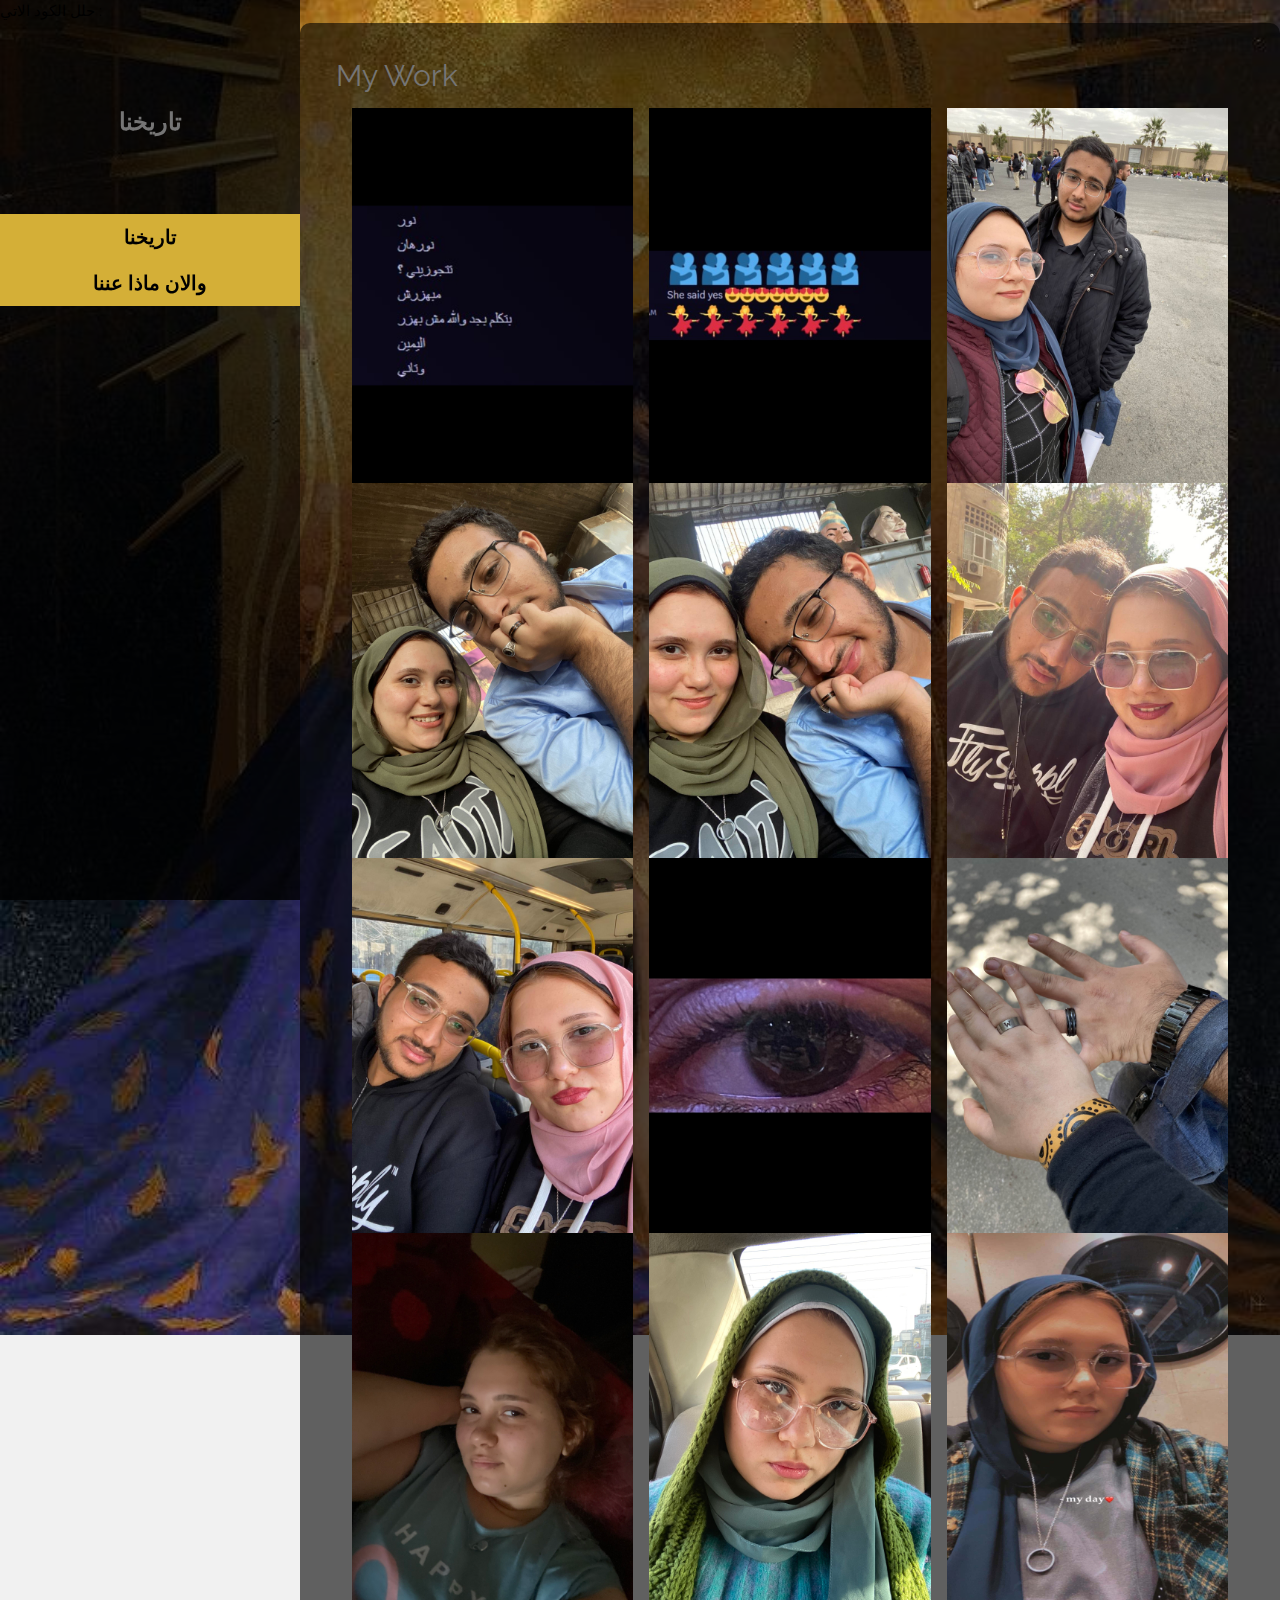
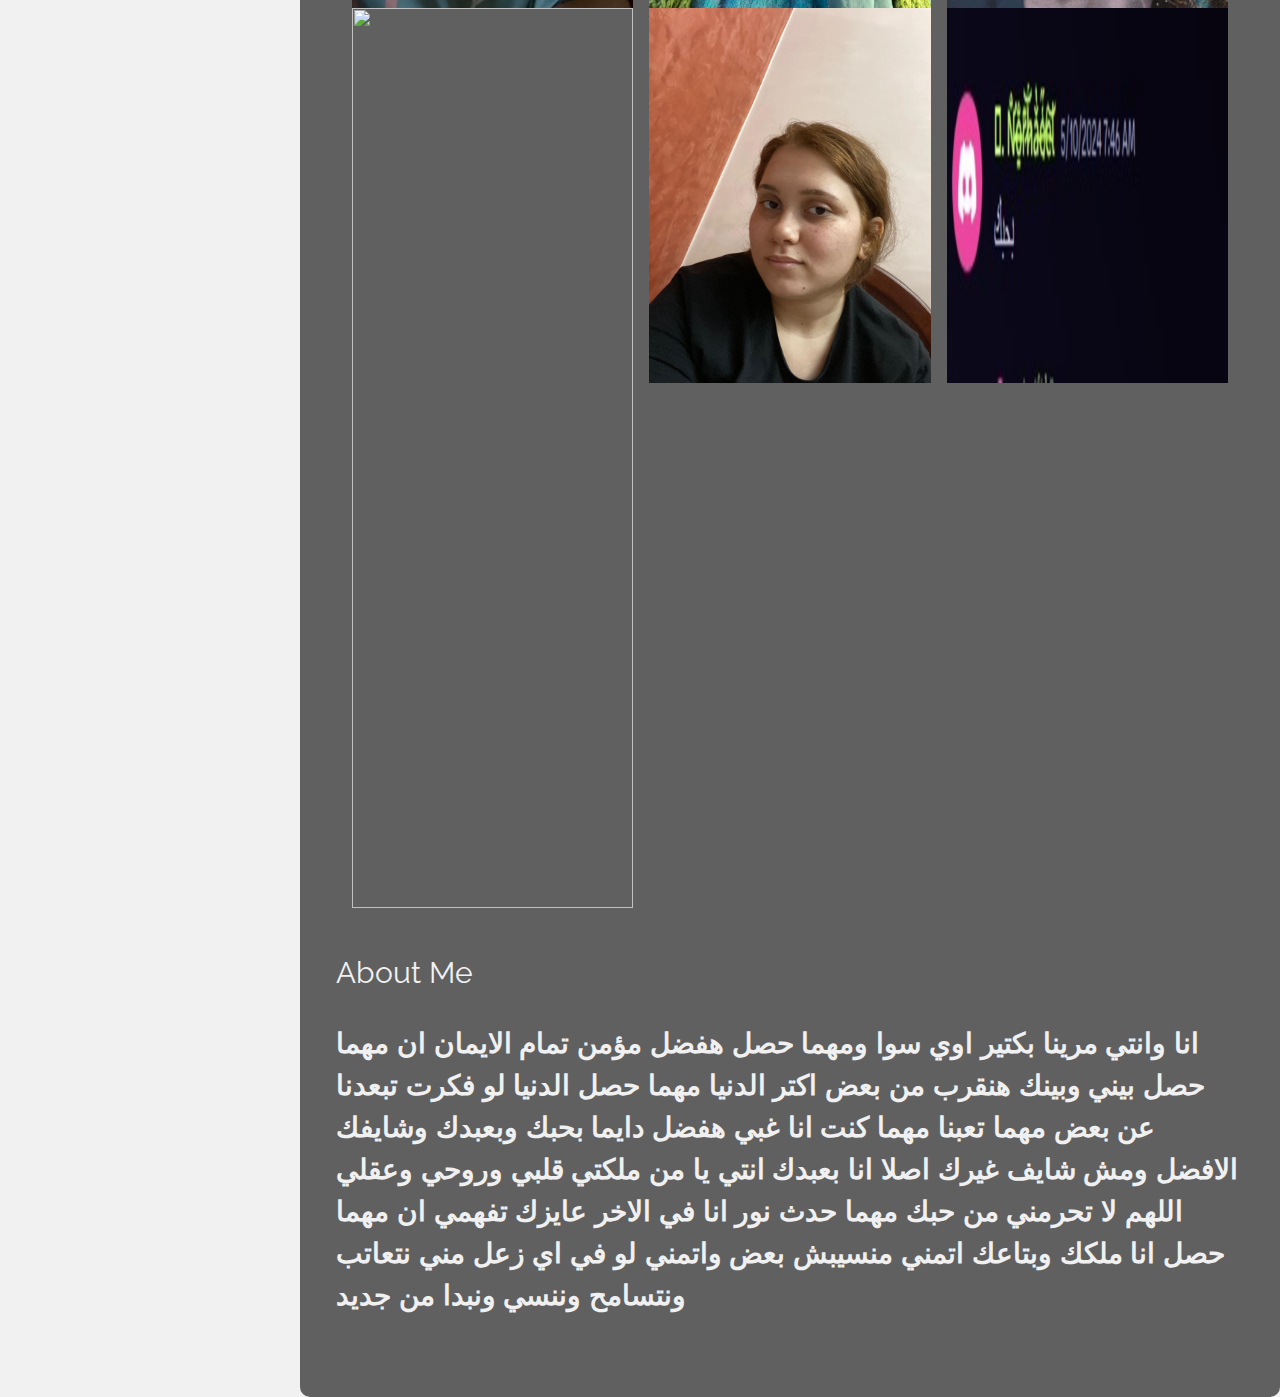
==== gallery.html @ 653c8cb5 "Add files via upload" ====
حلل الكود الاتي :
<!DOCTYPE html>
<html lang="en">
<head>
<title>تاريخنا</title>
<meta charset="UTF-8">
<meta name="viewport" content="width=device-width, initial-scale=1">
<link rel="stylesheet" href="https://www.w3schools.com/w3css/4/w3.css">
<link rel="stylesheet" href="https://fonts.googleapis.com/css?family=Raleway">
<style>
body,h1,h2,h3,h4,h5 {font-family: "Raleway", sans-serif}
body {
  background: url('16.jpg') no-repeat center center fixed;
  background-size: cover;
  color: #d4af37;
}
.w3-sidebar {
  background: rgba(0, 0, 0, 0.8);
  color: #d4af37;
  font-size: 20px; 
  position: fixed;;
}
.w3-main {
  background: rgba(0, 0, 0, 0.6);
  padding: 20px;
  border-radius: 10px;
}
.comment-box {
  border: 1px solid #d4af37;
  padding: 10px;
  margin-top: 10px;
  background: rgba(0, 0, 0, 0.7);
  color: #d4af37;
}
.w3-button {
  background: #d4af37 !important;
  color: black !important;
}
#about p {
  font-family: Arial, sans-serif;
  font-size: 28px;
  font-weight: bold;
  color: #f0f0f0;
}
</style>
</head>
<body class="w3-light-grey w3-content" style="max-width:1600px">

<!-- Sidebar/menu -->
<nav class="w3-sidebar w3-bar-block w3-animate-left w3-text-grey w3-collapse w3-top w3-center" style="z-index:3;width:300px;font-weight:bold" id="mySidebar"><br>
  <h3 class="w3-padding-64 w3-center"><b>تاريخنا</b></h3>
  <a href="javascript:void(0)" onclick="w3_close()" class="w3-bar-item w3-button w3-padding w3-hide-large">CLOSE</a>
  <a href="#portfolio" onclick="w3_close()" class="w3-bar-item w3-button">تاريخنا</a> 
  <a href="#about" onclick="w3_close()" class="w3-bar-item w3-button">والان ماذا عننا</a> 
</nav>

<!-- Page Content -->
<div class="w3-main" style="margin-left:300px">
  <button class="w3-button w3-xlarge w3-hide-large" onclick="w3_open()">☰</button>
  <div class="w3-hide-large" style="margin-top:83px"></div>
  
  <!-- Portfolio Section -->
  <div class="w3-container" id="portfolio">
    <h2 class="w3-text-grey">My Work</h2>
    <div class="w3-row-padding">
      <!-- Images -->
      <script>
        for (let i = 1; i <= 15; i++) {
          document.write(`<div class='w3-third'><img src='${i}.jpg' style='width:100%; cursor:pointer' onclick='openLightbox(this, ${i})'></div>`);
        }
      </script>
    </div>
  </div>

  <!-- Lightbox Modal -->
  <div id="lightbox" class="w3-modal" onclick="closeLightbox()">
    <div class="w3-modal-content w3-animate-zoom w3-center" style="max-width:600px; padding:20px; background:#000; color:#d4af37;">
      <span class="w3-button w3-xxlarge w3-display-topright" onclick="closeLightbox()">&times;</span>
      <img id="lightbox-img" class="w3-image" style="width:100%">
      <div id="lightbox-comment" class="comment-box"></div>
    </div>
  </div>
  
  <!-- About Section -->
  <div class="w3-container w3-padding-32" id="about">
    <h2 class="w3-text-light-grey">About Me</h2>
    <p>انا وانتي مرينا بكتير اوي سوا ومهما حصل هفضل مؤمن تمام الايمان ان مهما حصل بيني وبينك هنقرب من بعض اكتر الدنيا مهما حصل الدنيا لو فكرت تبعدنا عن بعض مهما تعبنا مهما كنت انا غبي هفضل دايما بحبك وبعبدك وشايفك الافضل ومش شايف غيرك اصلا 
انا بعبدك انتي يا من ملكتي قلبي وروحي وعقلي اللهم لا تحرمني من حبك مهما حدث 
نور انا في الاخر عايزك تفهمي ان مهما حصل انا ملكك وبتاعك اتمني منسيبش بعض واتمني لو في اي زعل مني نتعاتب ونتسامح وننسي ونبدا من جديد 
</p>
  </div>
</div>

<script>
function w3_open() {
  document.getElementById("mySidebar").style.display = "block";
}

function w3_close() {
  document.getElementById("mySidebar").style.display = "none";
}

const comments = {
  1: "هنا كانت اول مره اعترفلك بحب دام حوالي سنه ونص حب صادق حقيقي خالص تماما ليكي لوحدك مهما حاولت اقول انه مكنش موجود وان احنا مجرد اخوات هكون كداب فعلا",
  2: "هنا كان لما اعترفتي بحبك ليا هنا كانت اللحظه الي حسيت ان احد اكبر احلامي اتحقق بجد وانك اخيراااا وافقتي تبقي مراتي ",
  3: "هنا كانت اول مره نتقابل انا وانتي هنا اتاكدت اني اخيرا عرفت اني اخيرا اخترت الشخص الصح هنا كانت قبل ما نرتبط ولكن من هنا وانا كل الي بعمله اني بخلي الموضوع حقيقه",
  4: "هنا هنا كنا متعاركين مش طايقين بعض ولكن لما قابلتك كان كل دا اتحول لفراغ او كان بس حاجه جوانا هي الي كانت بتخلق عذر لاجل نتقابل ونحب بعض يوميها اول مره احضن بنت والحمد لله انها انتي ومش حد تاني ",
  5: "بصي بصي فرحتنا بصي شكلنا بصي كنا حلوين اوي ازاي يا حياتي ",
  6: "تالت لقاء اخر لقاء اعظم لقاء هنا كنا بنحاول نستمتع هنا كان اول ديت لينا هنا انا قلبي كان بيرقص من التوتر والفرحه ",
  7: "اول لقاء لينا اتصورنا في الاتوبيس واحنا لسه مش سوا هنا كانت اعاده احياء للمشهد والي في المره التانيه انا كنت بجد مبسوط انه بتصور لاول مره احسني حلو وشكلي فعلا جذاب ",
  8: "لا يوجد سواكي في عيوني لن يوجد سواكي في عيون لم يوجد سواكي في عيوني انتي وانتي وانتي فقط هو كل ما اريد ",
  9: "اول هديه ليا في حياتي اعظم هديه ليا في حياتي كانت من ايدك انتي ودا بجد بيدوب قلبي وبيفرحني جدا ربنا ما يحرمني منك لحظه يا رب ",
  10: "من اوائل الصور الي بعتهالي بشعرك ورقبتك ومن اوائل المرات الي احس فيها اني بجد دايب في حب انسانه ",
  11: "هنا كنتي عملتي رموشك ومن هنا انا قولت اوف البنت دي لازم تبقي مراتي مينفعش مينفعش بجد الجمال دا حد غيري يشوفه يمكن وقتها انا مكنتش ارتبطت بيكي بس جمالك كان خلي كل حاجه اسرع بجد",
  12: "هنا كانت في خروجتك مع مامتك وخالتو هنا وانتي لابسه دبلتي في رقبتك وباذن الله تبقي الدبله التانيه في ايدك هنا وانتي بتقنعيهم بيا ",
  13: "أول صوره تقريبا بعتهالي من ساعه ارتباطنا وواحده من اجمل الصور في الدنيا ",
  14: "هنا اسمحيلي اعيدلك نفس الكلام الي انا قولته ليكي وقتها : صورك فيها حاجه مميزه كدا حاجه حلوه اوي بجد معرفش عينك ولا ملامحك ولا ايه بس بجد بيبقي فيهم حاجه بجد بتسحر الي هو مبتعرفش تشيل عينك",
  15: "هنا كانت أول مره تكتبيلي الكلمه دي ويارب ما يحرمني منها ابدا "
};

function openLightbox(img, index) {
  document.getElementById("lightbox").style.display = "block";
  document.getElementById("lightbox-img").src = img.src;
  document.getElementById("lightbox-comment").textContent = comments[index] || "لا يوجد تعليق";
}

function closeLightbox() {
  document.getElementById("lightbox").style.display = "none";
}
</script>

</body>
</html>
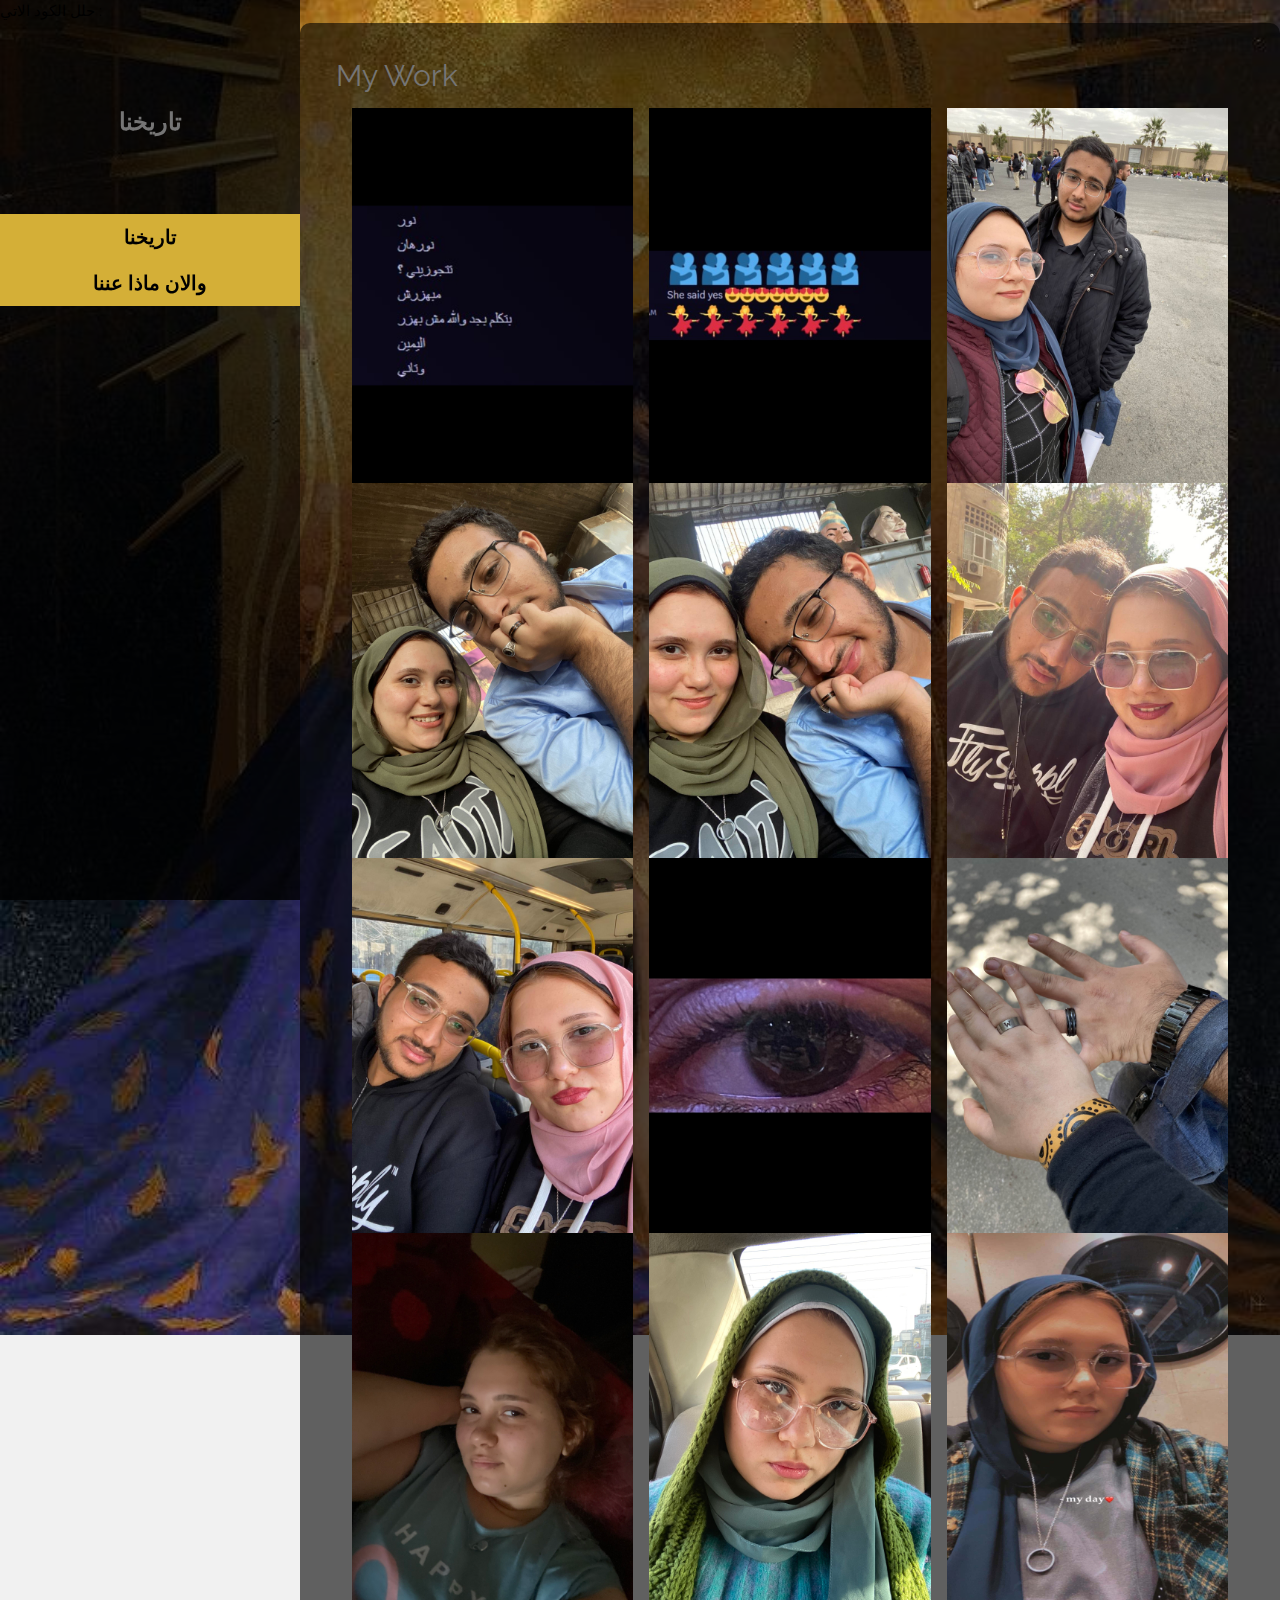
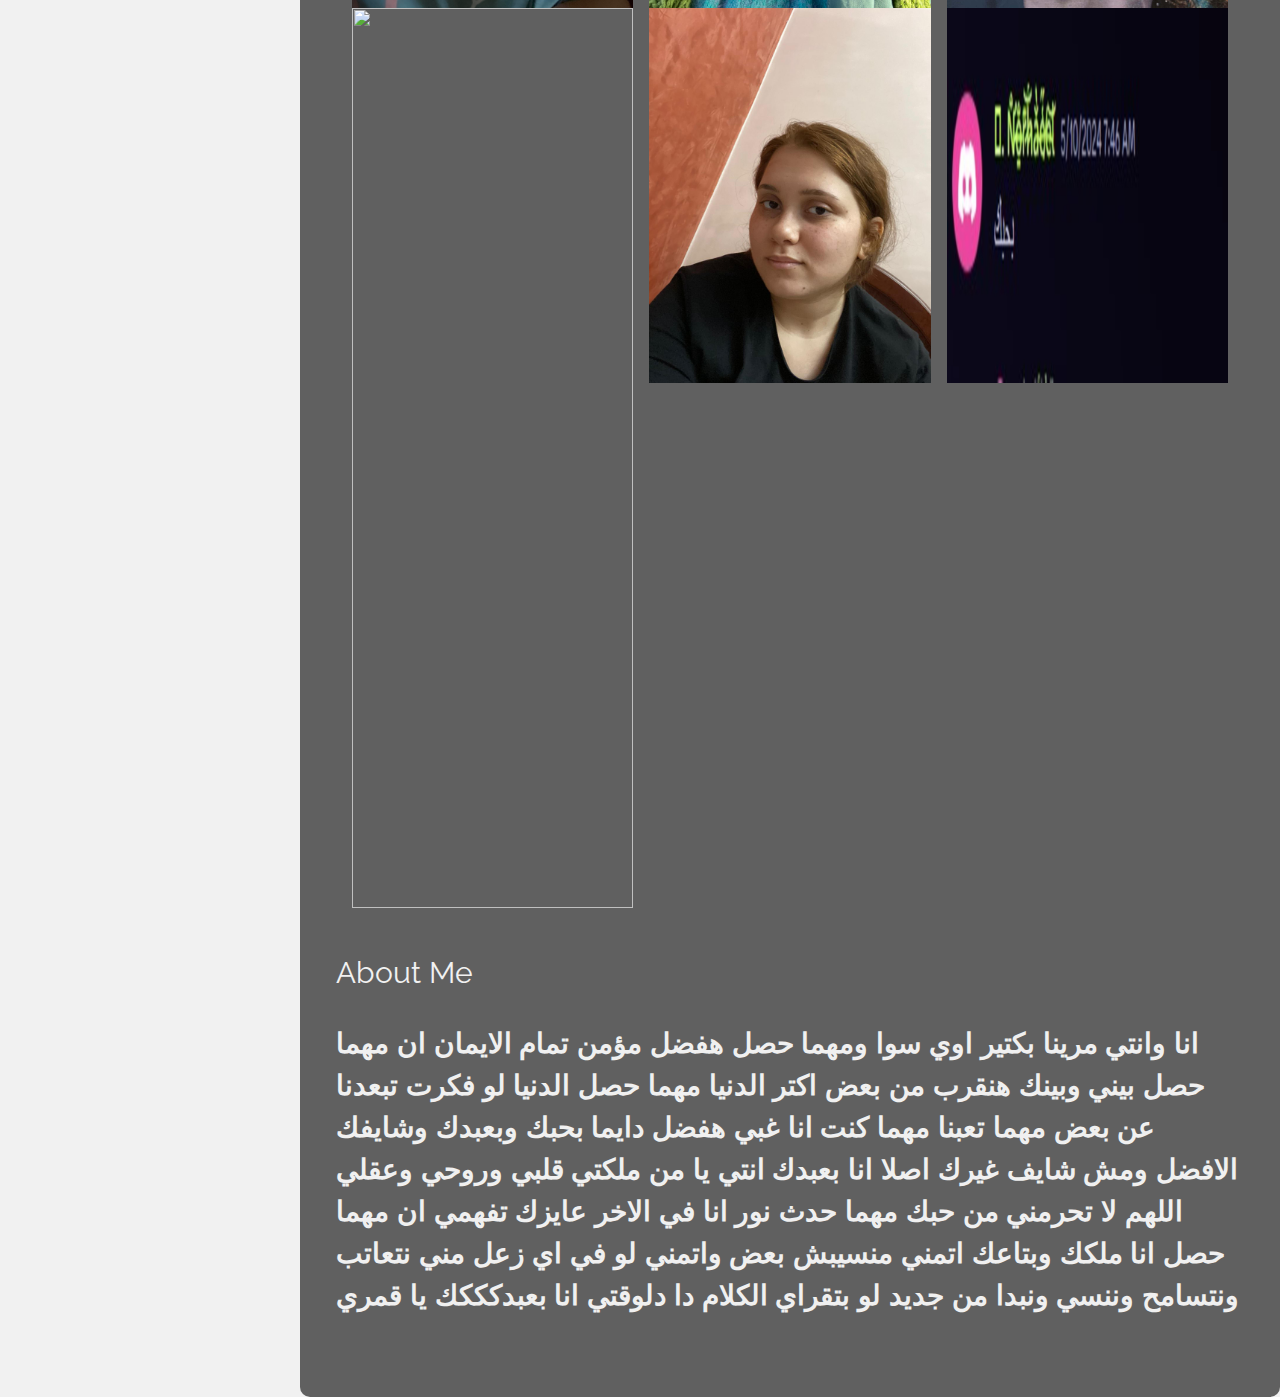
==== commit b10666f8: "Update gallery.html" ====
--- a/gallery.html
+++ b/gallery.html
@@ -86,7 +86,7 @@
     <h2 class="w3-text-light-grey">About Me</h2>
     <p>انا وانتي مرينا بكتير اوي سوا ومهما حصل هفضل مؤمن تمام الايمان ان مهما حصل بيني وبينك هنقرب من بعض اكتر الدنيا مهما حصل الدنيا لو فكرت تبعدنا عن بعض مهما تعبنا مهما كنت انا غبي هفضل دايما بحبك وبعبدك وشايفك الافضل ومش شايف غيرك اصلا 
 انا بعبدك انتي يا من ملكتي قلبي وروحي وعقلي اللهم لا تحرمني من حبك مهما حدث 
-نور انا في الاخر عايزك تفهمي ان مهما حصل انا ملكك وبتاعك اتمني منسيبش بعض واتمني لو في اي زعل مني نتعاتب ونتسامح وننسي ونبدا من جديد 
+ نور انا في الاخر عايزك تفهمي ان مهما حصل انا ملكك وبتاعك اتمني منسيبش بعض واتمني لو في اي زعل مني نتعاتب ونتسامح وننسي ونبدا من جديد لو بتقراي الكلام دا دلوقتي انا بعبدكككك يا قمري 
 </p>
   </div>
 </div>
@@ -130,4 +130,4 @@
 </script>
 
 </body>
-</html>+</html>
